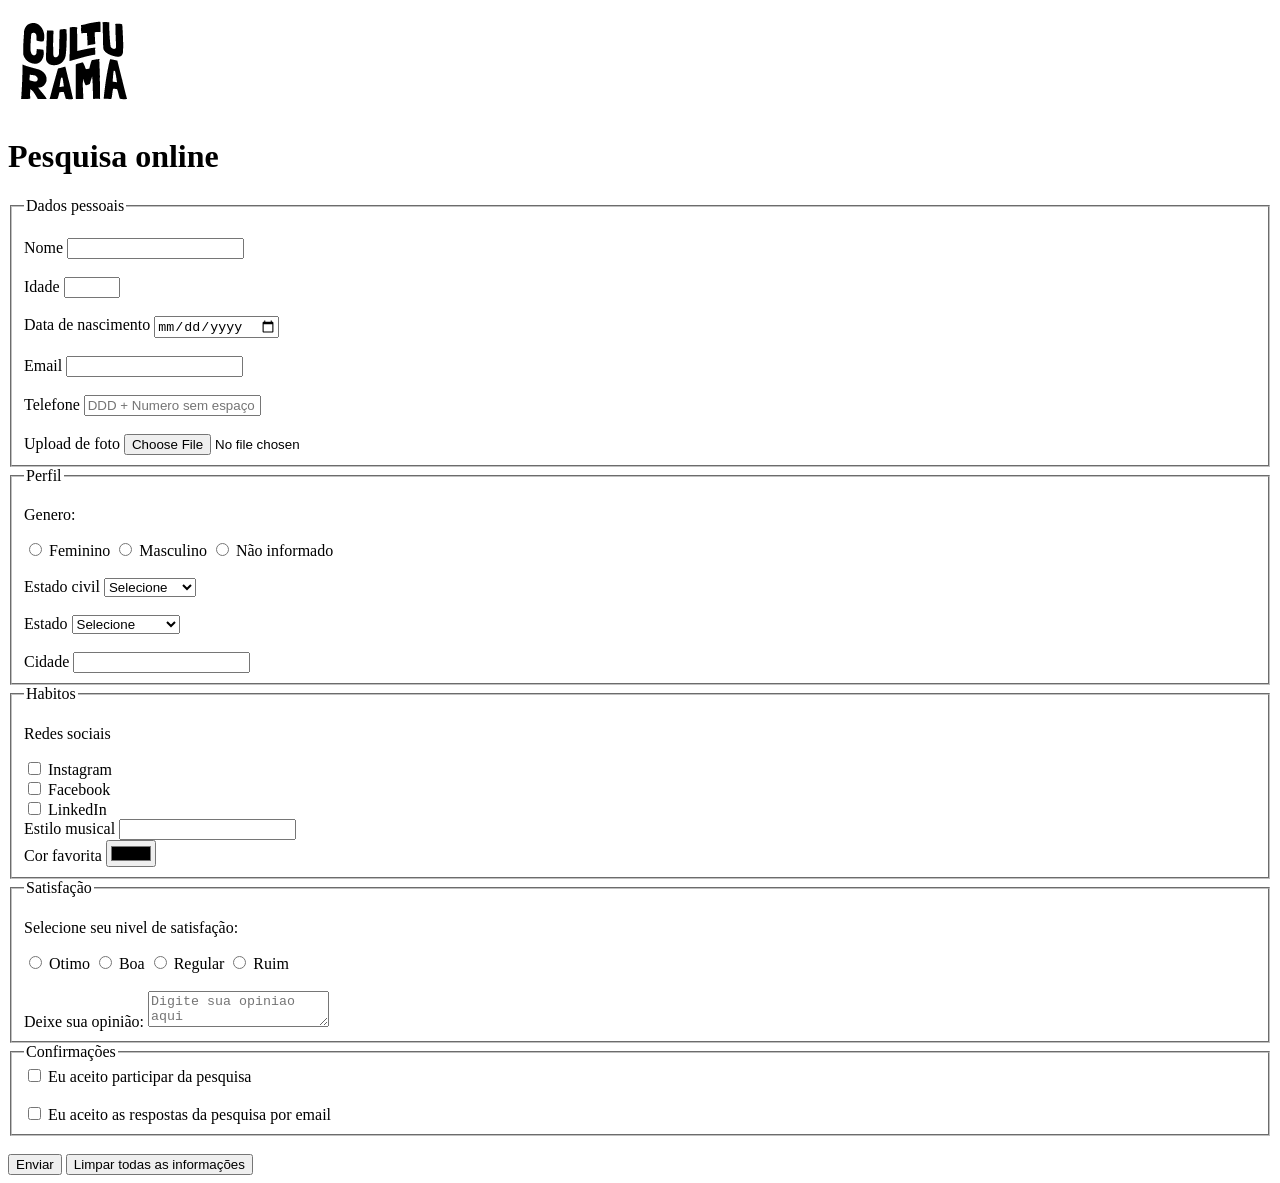
==== HTML - CSS/pesquisa-culturama/templates/index.html @ 2c3576d4 "Adiciona as fontes que serão usadas no projeto" ====
<!DOCTYPE html>
<html lang="pt-br">
<head>
    <meta charset="UTF-8">
    <meta name="viewport" content="width=device-width, initial-scale=1.0">
    <link rel="stylesheet" href="/HTML - CSS/pesquisa-culturama/css/style.css">
    <link rel="icon" href="culturama-favico.png">

    <link rel="preconnect" href="https://fonts.googleapis.com">
    <link rel="preconnect" href="https://fonts.gstatic.com" crossorigin>
    <link href="https://fonts.googleapis.com/css2?family=Fjalla+One&family=Work+Sans&display=swap" rel="stylesheet">

    <title>Pesquisa Culturama</title>
</head>
<body>
    <header>
        <img src="/HTML - CSS/pesquisa-culturama/img/logo-culturama.png" alt="Logo da culturama">
        <h1>Pesquisa online</h1>
    </header>
    <main>
        <section>
            <form action="#" method="get">

                <fieldset>
                    <legend>Dados pessoais</legend>
                    <br>
                    <label for="name">Nome</label>
                    <input id="name" type="text" name="userName" required>
                    <br><br>
                    <label for="age">Idade</label>
                    <input id="age" type="number" name="userAge" required min="12" max="100">
                    <br><br>
                    <label for="birthDate">Data de nascimento</label>
                    <input id="birthDate" type="date" name="userBirthDate">
                    <br><br>
                    <label for="userEmail">Email</label>
                    <input id="userEmail" type="email" name="nameUserEmail" required>
                    <br><br>
                    <label for="userPhoneNumber">Telefone</label>
                    <input id="userPhoneNumber" type="tel" name="nameUserPhoneNumber" pattern="[0-9]{11}" placeholder="DDD + Numero sem espaço ou hifen">
                    <br><br>
                    <label for="userImage">Upload de foto</label>
                    <input id="userImage" type="file" accept="image/*" name="nameUserImage">
                    <br>
                </fieldset>

                <fieldset>
                    <legend>Perfil</legend>
                    
                    <p>Genero: </p>
                    
                    <input id="fem" type="radio" name="userGener" value="feminino">
                    <label for="fem">Feminino</label>
                    
                    <input id="mal" type="radio" name="userGener" value="masculino">
                    <label for="mal">Masculino</label>
                    
                    <input id="noDef" type="radio" name="userGener" value="nao-informado">
                    <label for="noDef">Não informado</label>
                    
                    <br><br>
                    <label for="estadoCivil">Estado civil</label>
                    <select name="maritalStatus" id="estadoCivil">
                        <option value="nao-informado">Selecione</option>
                        <option value="casado">Casado</option>
                        <option value="namorando">Namorando</option>
                        <option value="solteiro">Solteiro</option>
                    </select>
                    <br><br>
                    <label for="estado">Estado</label>
                    <select name="userState" id="estado" required>
                        <option value="nao-informado">Selecione</option>
                        <option value="espirito-santo">Espirito Santo</option>
                        <option value="minas-gerais">Minas Gerais</option>
                        <option value="rio-de-janeiro">Rio de Janeiro</option>
                        <option value="sao-paulo">São Paulo</option>
                    </select>
                    <br><br>
                    <label for="userCity">Cidade</label>
                    <input id="userCity" type="text" name="nameUserCity" required>
                </fieldset>

                <fieldset>
                    <legend>Habitos</legend>
                    <p>Redes sociais</p>
                    <input type="checkbox" id="instagram" name="redeSocial" value="redeInstagram">
                    <label for="instagram">Instagram</label>
                    <br>
                    <input type="checkbox" id="facebook" name="redeSocial" value="redeFacebook">
                    <label for="facebook">Facebook</label>
                    <br>
                    <input type="checkbox" id="linkedin" name="redeSocial" value="redeLinkedin">
                    <label for="linkedin">LinkedIn</label>
                    <br>
                    <label for="musicStyle">Estilo musical</label>
                    <input list="styleTypes" id="musicStyle" type="text" name="userMusicStyle">
                    <datalist id="styleTypes">
                        <option value="rock"></option>
                        <option value="mpb"></option>
                        <option value="axe"></option>
                    </datalist>
                    <br>
                    <label for="color">Cor favorita</label>
                    <input id="color" type="color" name="userColor">
                </fieldset>
                <fieldset>
                    <legend>Satisfação</legend>
                    
                    <p>Selecione seu nivel de satisfação: </p>
                    
                    <input id="otimoSatisfacao" type="radio" name="userSatisfacao" value="otimo">
                    <label for="otimoSatisfacao">Otimo</label>
                    
                    <input id="boaSatisfacao" type="radio" name="userSatisfacao" value="boa">
                    <label for="boaSatisfacao">Boa</label>
                    
                    <input id="regularSatisfacao" type="radio" name="userSatisfacao" value="regular">
                    <label for="regularSatisfacao">Regular</label>
                    
                    <input id="ruimSatisfacao" type="radio" name="userSatisfacao" value="ruim">
                    <label for="ruimSatisfacao">Ruim</label>
                    
                    <br><br>
                    
                    <label for="opiniao">Deixe sua opinião:</label>
                    <textarea name="userOpiniao" id="opiniao" placeholder="Digite sua opiniao aqui"></textarea>

                </fieldset>
                <fieldset>
                    <legend>Confirmações</legend>
                    <input type="checkbox" name="userLgpd" id="userLgpdTerm" value="accepted" required>
                    <label for="userLgpdTerm">Eu aceito participar da pesquisa</label>
                    <br><br>
                    <input type="checkbox" name="userGetResult" id="userResult" value="accepted">
                    <label for="userResult">Eu aceito as respostas da pesquisa por email</label>
                </fieldset>
                <br>
                <button type="submit">Enviar</button>
                <button type="reset">Limpar todas as informações</button>
            </form>
        </section>
    </main>
    <footer></footer>
</body>
</html>
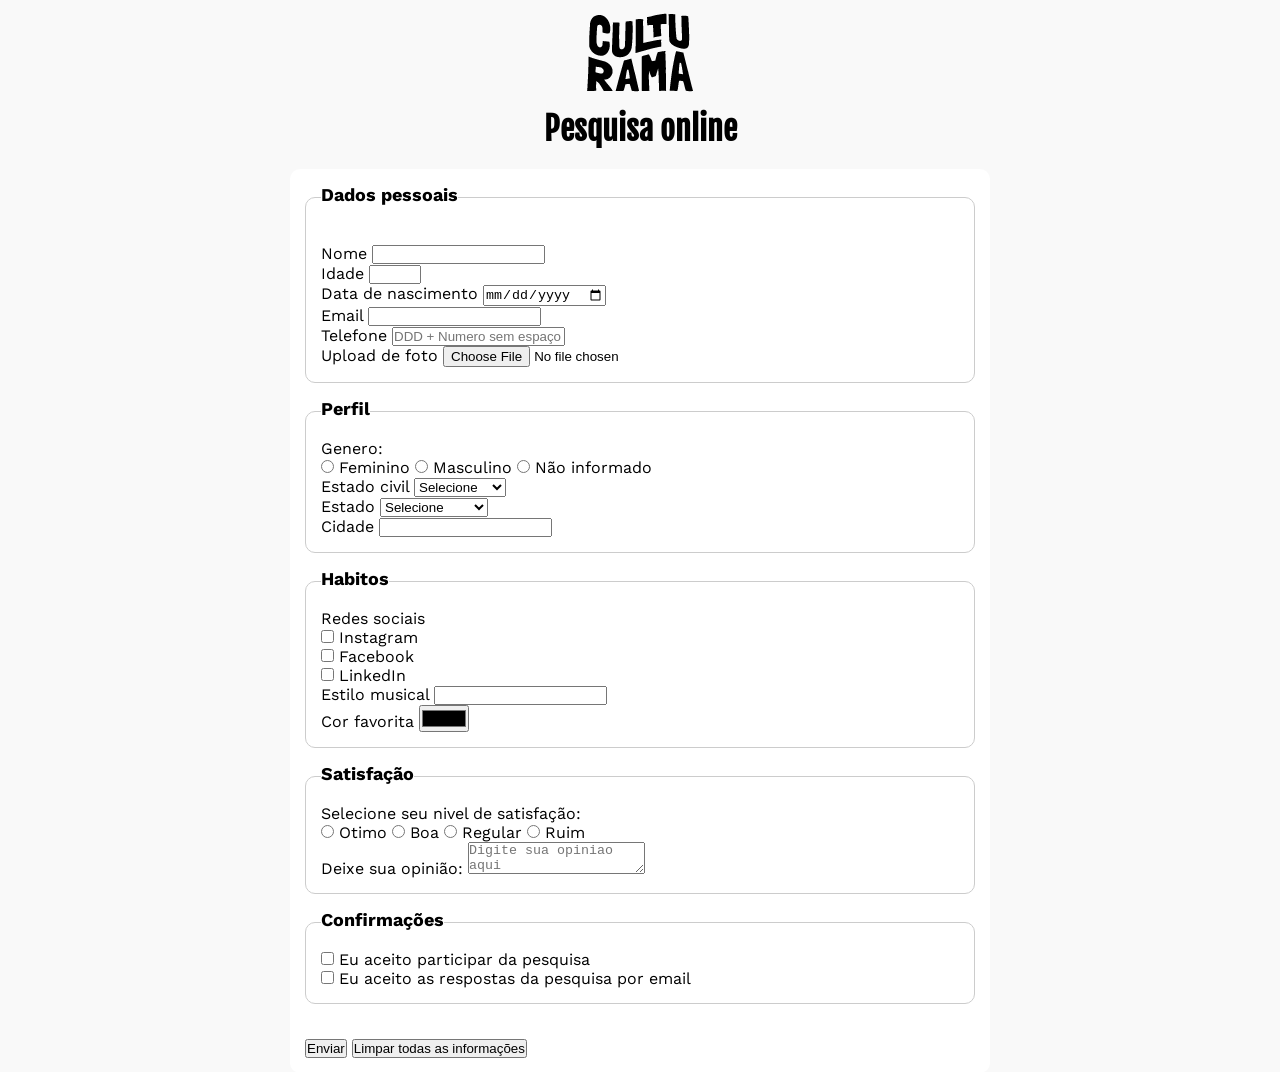
==== commit be1bbec5: "Estilização basica do projeto" ====
--- a/HTML - CSS/pesquisa-culturama/templates/index.html
+++ b/HTML - CSS/pesquisa-culturama/templates/index.html
@@ -13,11 +13,11 @@
     <title>Pesquisa Culturama</title>
 </head>
 <body>
-    <header>
-        <img src="/HTML - CSS/pesquisa-culturama/img/logo-culturama.png" alt="Logo da culturama">
-        <h1>Pesquisa online</h1>
-    </header>
     <main>
+        <header>
+            <img src="/HTML - CSS/pesquisa-culturama/img/logo-culturama.png" alt="Logo da culturama">
+            <h1>Pesquisa online</h1>
+        </header>
         <section>
             <form action="#" method="get">
 
@@ -26,19 +26,19 @@
                     <br>
                     <label for="name">Nome</label>
                     <input id="name" type="text" name="userName" required>
-                    <br><br>
+                    <br>
                     <label for="age">Idade</label>
                     <input id="age" type="number" name="userAge" required min="12" max="100">
-                    <br><br>
+                    <br>
                     <label for="birthDate">Data de nascimento</label>
                     <input id="birthDate" type="date" name="userBirthDate">
-                    <br><br>
+                    <br>
                     <label for="userEmail">Email</label>
                     <input id="userEmail" type="email" name="nameUserEmail" required>
-                    <br><br>
+                    <br>
                     <label for="userPhoneNumber">Telefone</label>
                     <input id="userPhoneNumber" type="tel" name="nameUserPhoneNumber" pattern="[0-9]{11}" placeholder="DDD + Numero sem espaço ou hifen">
-                    <br><br>
+                    <br>
                     <label for="userImage">Upload de foto</label>
                     <input id="userImage" type="file" accept="image/*" name="nameUserImage">
                     <br>
@@ -58,7 +58,7 @@
                     <input id="noDef" type="radio" name="userGener" value="nao-informado">
                     <label for="noDef">Não informado</label>
                     
-                    <br><br>
+                    <br>
                     <label for="estadoCivil">Estado civil</label>
                     <select name="maritalStatus" id="estadoCivil">
                         <option value="nao-informado">Selecione</option>
@@ -66,7 +66,7 @@
                         <option value="namorando">Namorando</option>
                         <option value="solteiro">Solteiro</option>
                     </select>
-                    <br><br>
+                    <br>
                     <label for="estado">Estado</label>
                     <select name="userState" id="estado" required>
                         <option value="nao-informado">Selecione</option>
@@ -75,7 +75,7 @@
                         <option value="rio-de-janeiro">Rio de Janeiro</option>
                         <option value="sao-paulo">São Paulo</option>
                     </select>
-                    <br><br>
+                    <br>
                     <label for="userCity">Cidade</label>
                     <input id="userCity" type="text" name="nameUserCity" required>
                 </fieldset>
@@ -120,7 +120,7 @@
                     <input id="ruimSatisfacao" type="radio" name="userSatisfacao" value="ruim">
                     <label for="ruimSatisfacao">Ruim</label>
                     
-                    <br><br>
+                    <br>
                     
                     <label for="opiniao">Deixe sua opinião:</label>
                     <textarea name="userOpiniao" id="opiniao" placeholder="Digite sua opiniao aqui"></textarea>
@@ -130,7 +130,7 @@
                     <legend>Confirmações</legend>
                     <input type="checkbox" name="userLgpd" id="userLgpdTerm" value="accepted" required>
                     <label for="userLgpdTerm">Eu aceito participar da pesquisa</label>
-                    <br><br>
+                    <br>
                     <input type="checkbox" name="userGetResult" id="userResult" value="accepted">
                     <label for="userResult">Eu aceito as respostas da pesquisa por email</label>
                 </fieldset>
@@ -140,6 +140,5 @@
             </form>
         </section>
     </main>
-    <footer></footer>
 </body>
 </html>
--- a/HTML - CSS/pesquisa-culturama/css/style.css
+++ b/HTML - CSS/pesquisa-culturama/css/style.css
@@ -0,0 +1,49 @@
+* {
+    margin: 0;
+    padding: 0;
+    box-sizing: border-box;
+}
+
+body {
+    background-color: #f9f9f9;
+    font-family: "Work Sans", sans-serif;
+}
+
+main {
+    width: 100%;
+    max-width: 700px;
+    margin: 0 auto;
+}
+
+header {
+    text-align: center;
+    margin-bottom: 20px;
+}
+
+h1 {
+    font-family: "Fjalla One", sans-serif;
+}
+
+form {
+    background-color: #FFFFFF;
+    padding: 15px;
+    border-radius: 10px;
+}
+
+fieldset {
+    padding: 15px;
+    border: 1px solid #CCCCCC;
+    border-radius: 10px;
+    margin-bottom: 15px;
+}
+
+legend {
+    font-weight: bold;
+    font-size: 18px;
+    padding: 0 0 5px;
+}
+
+/**
+font-family: "Work Sans", sans-serif;
+font-family: "Fjalla One", sans-serif;
+**/
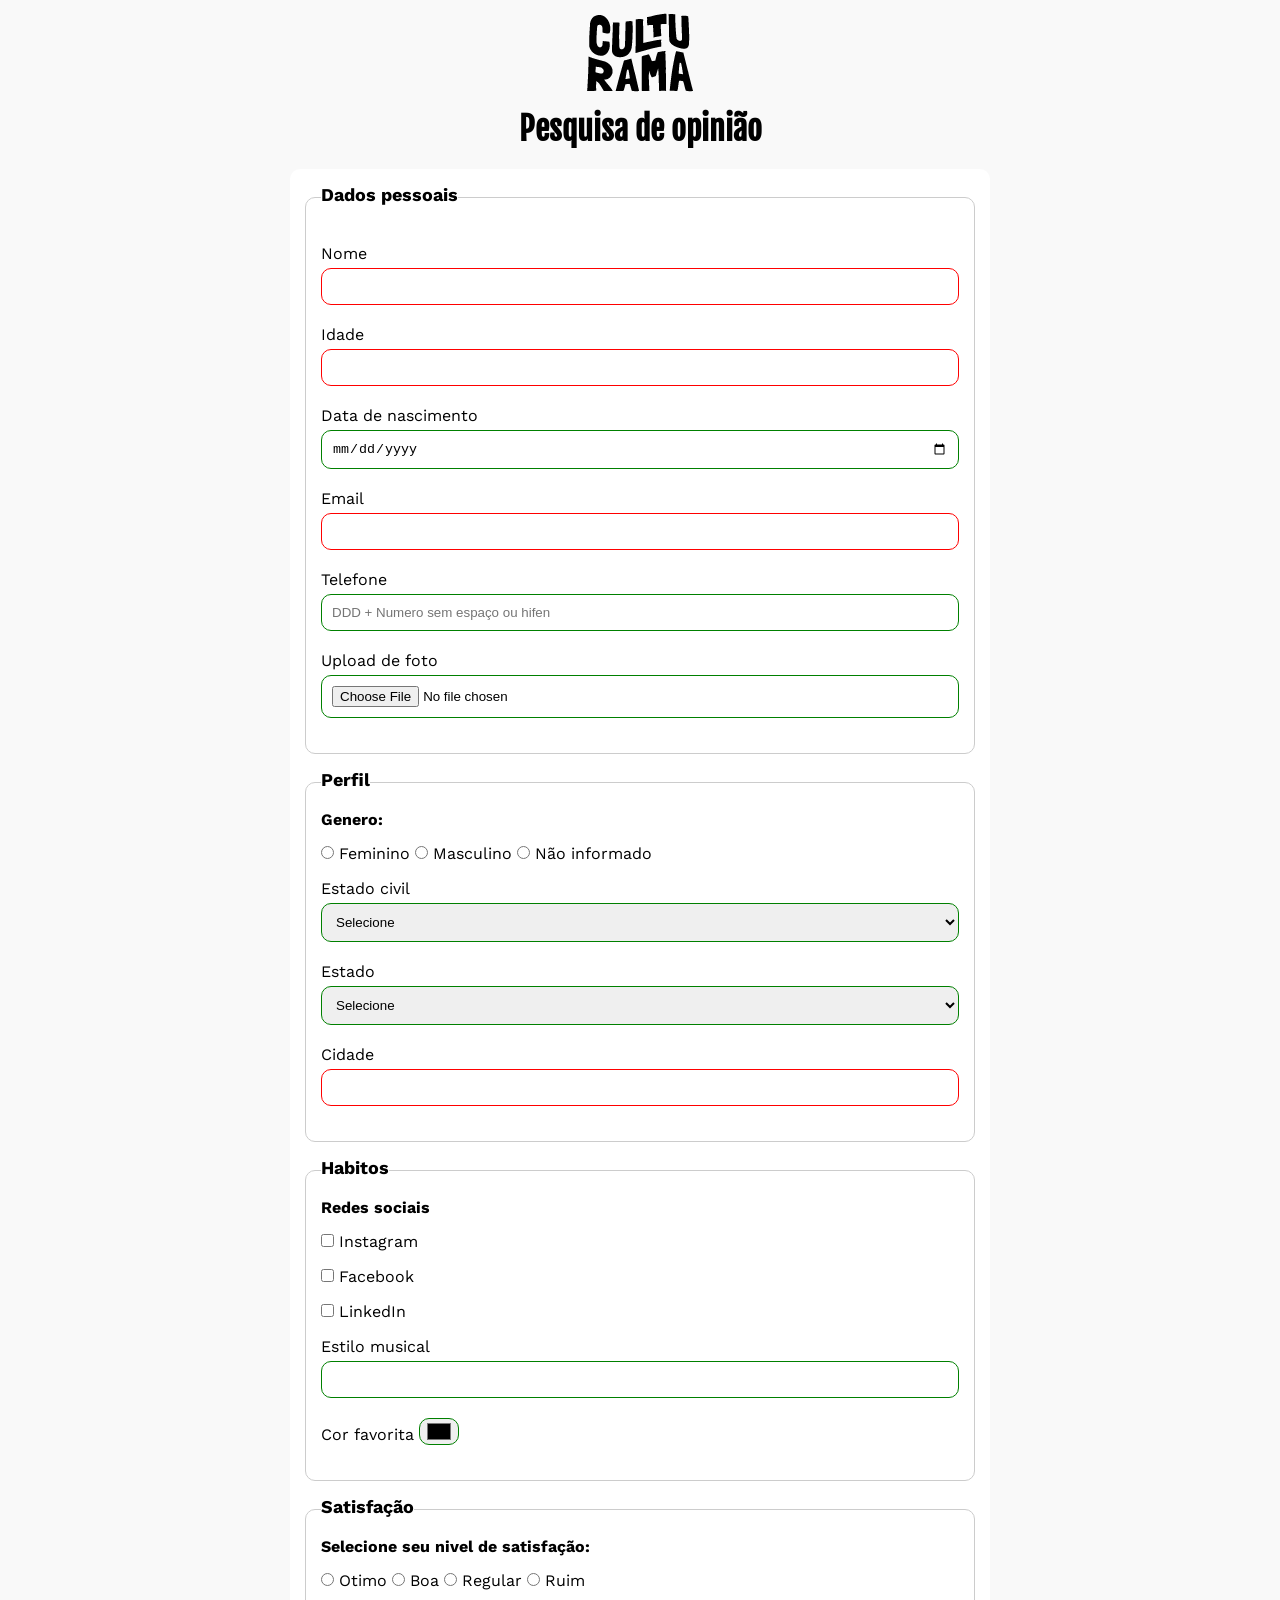
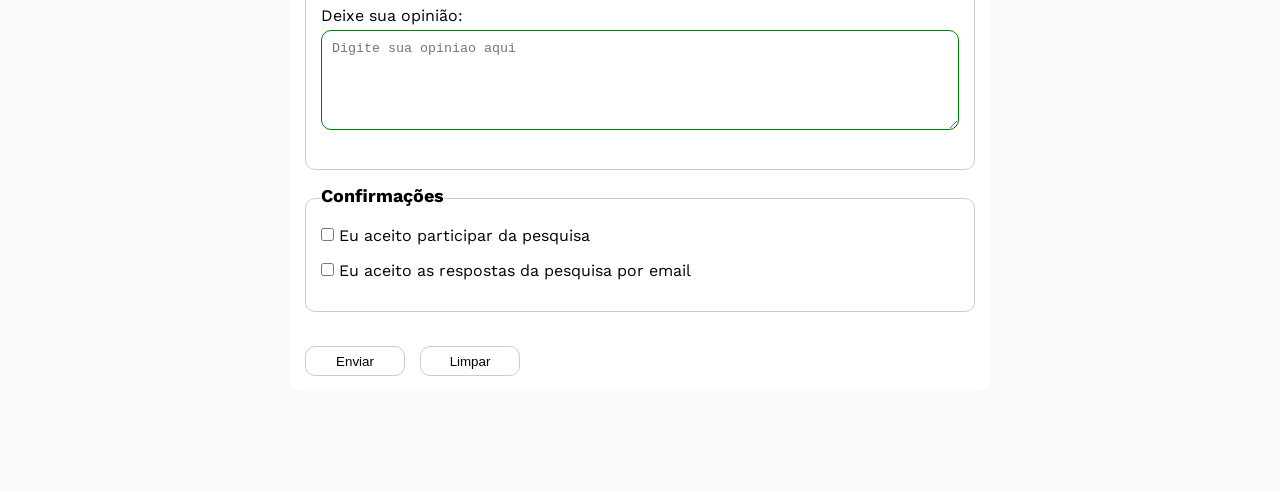
==== commit 310f1b4b: "Alterando titulo e adicionando novas estilizações em botoes" ====
--- a/HTML - CSS/pesquisa-culturama/templates/index.html
+++ b/HTML - CSS/pesquisa-culturama/templates/index.html
@@ -16,7 +16,7 @@
     <main>
         <header>
             <img src="/HTML - CSS/pesquisa-culturama/img/logo-culturama.png" alt="Logo da culturama">
-            <h1>Pesquisa online</h1>
+            <h1>Pesquisa de opinião</h1>
         </header>
         <section>
             <form action="#" method="get">
@@ -136,7 +136,7 @@
                 </fieldset>
                 <br>
                 <button type="submit">Enviar</button>
-                <button type="reset">Limpar todas as informações</button>
+                <button type="reset">Limpar</button>
             </form>
         </section>
     </main>
--- a/HTML - CSS/pesquisa-culturama/css/style.css
+++ b/HTML - CSS/pesquisa-culturama/css/style.css
@@ -28,6 +28,7 @@
     background-color: #FFFFFF;
     padding: 15px;
     border-radius: 10px;
+    margin-bottom: 100px;
 }
 
 fieldset {
@@ -43,6 +44,65 @@
     padding: 0 0 5px;
 }
 
+label {
+    display: inline-block;
+    margin-bottom: 5px;
+}
+
+p {
+    margin-bottom: 15px;
+    font-weight: bold;
+}
+
+input, select, textarea {
+    width: 100%;
+    padding: 10px;
+    margin-bottom: 20px;
+    border: 1px solid #CCCCCC;
+    border-radius: 10px;
+}
+
+textarea {
+    min-height: 100px;
+}
+
+input[type="radio"],input[type="checkbox"]{
+    width: auto;
+}
+
+input[type="color"] {
+    width: 40px;
+    padding: 0 5px;
+}
+
+input:invalid,select:invalid,textarea:invalid{
+    border-color: red;
+}
+
+input:valid,select:valid,textarea:valid{
+    border-color: green;
+}
+
+button {
+    width: 100px;
+    height: 30px;
+    margin-right: 10px;
+    background-color: white;
+    border: 1px solid #CCCCCC;
+    border-radius: 10px;
+    cursor: pointer;
+}
+
+button[type="submit"]:hover{
+    background-color: green;
+    color: white;
+}
+
+button[type="reset"]:hover{
+    background-color: blue;
+    color: white;
+}
+
 /**
 font-family: "Work Sans", sans-serif;
 font-family: "Fjalla One", sans-serif;
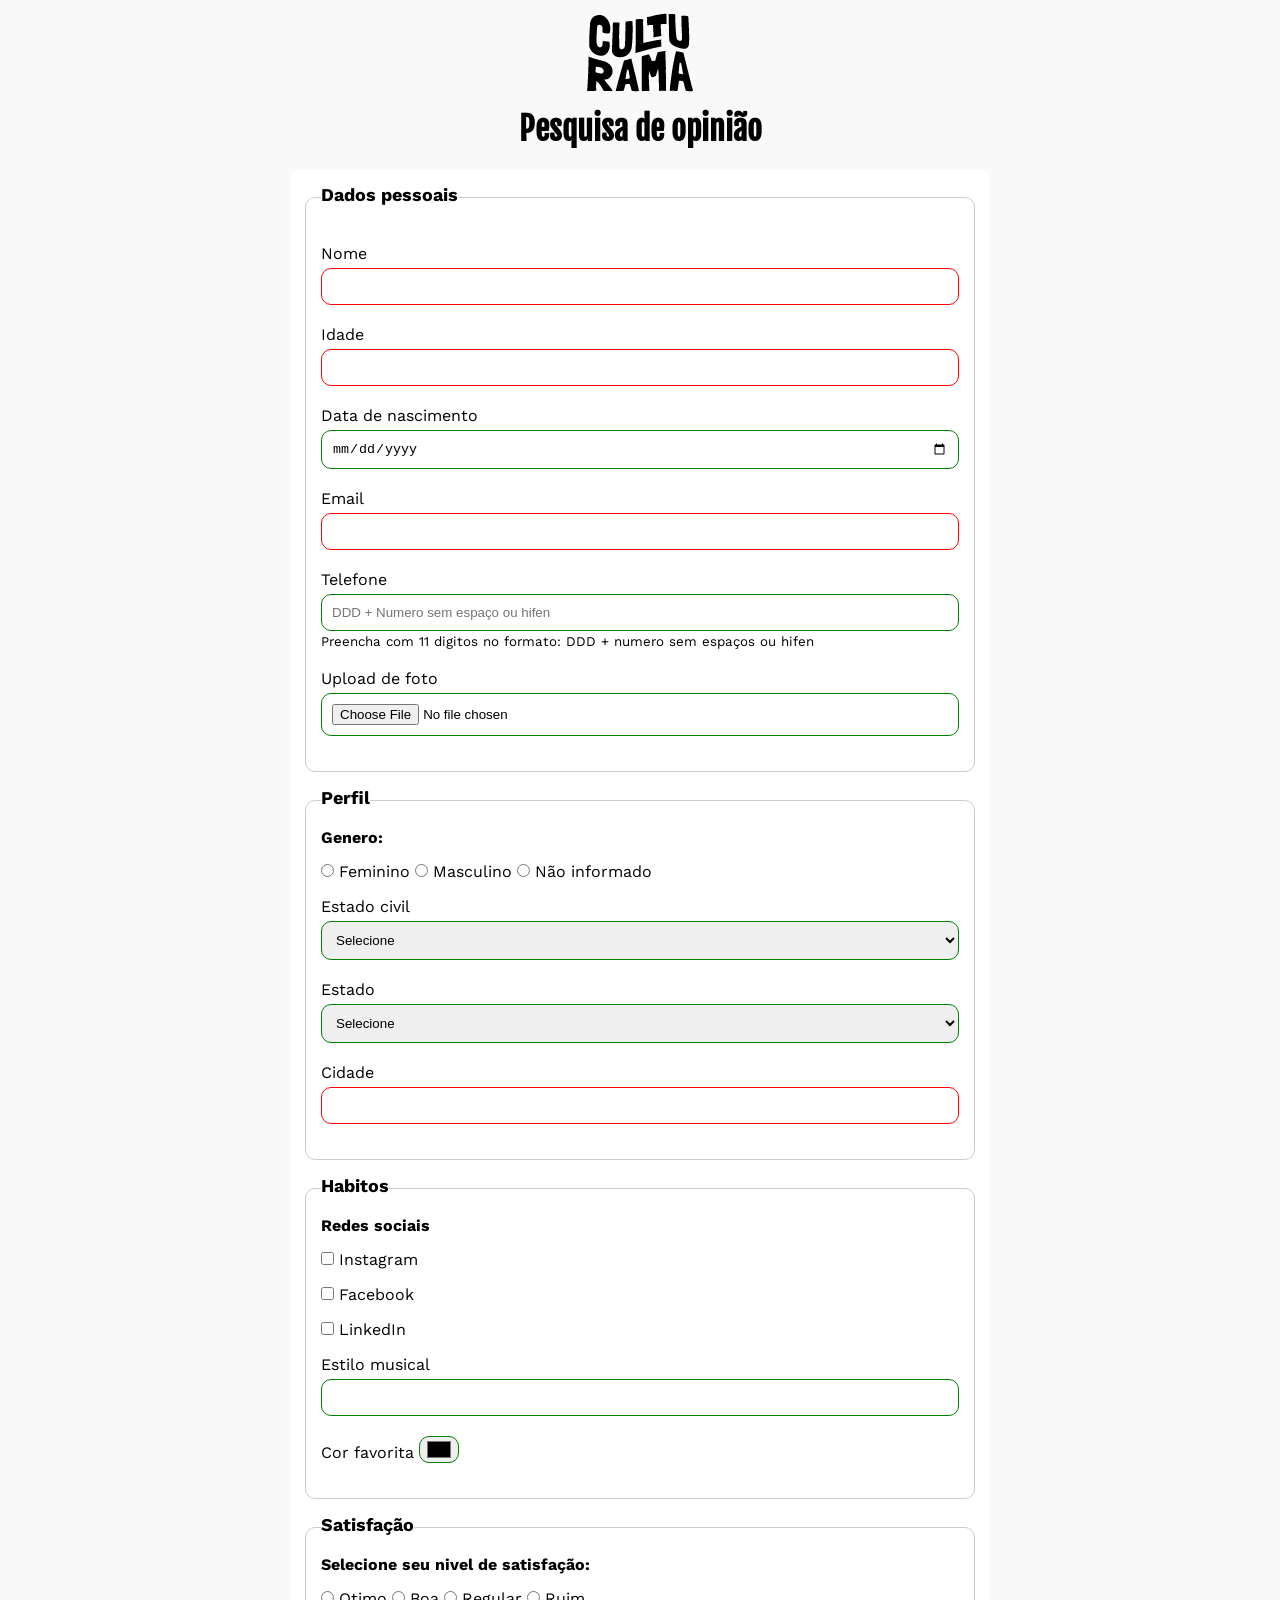
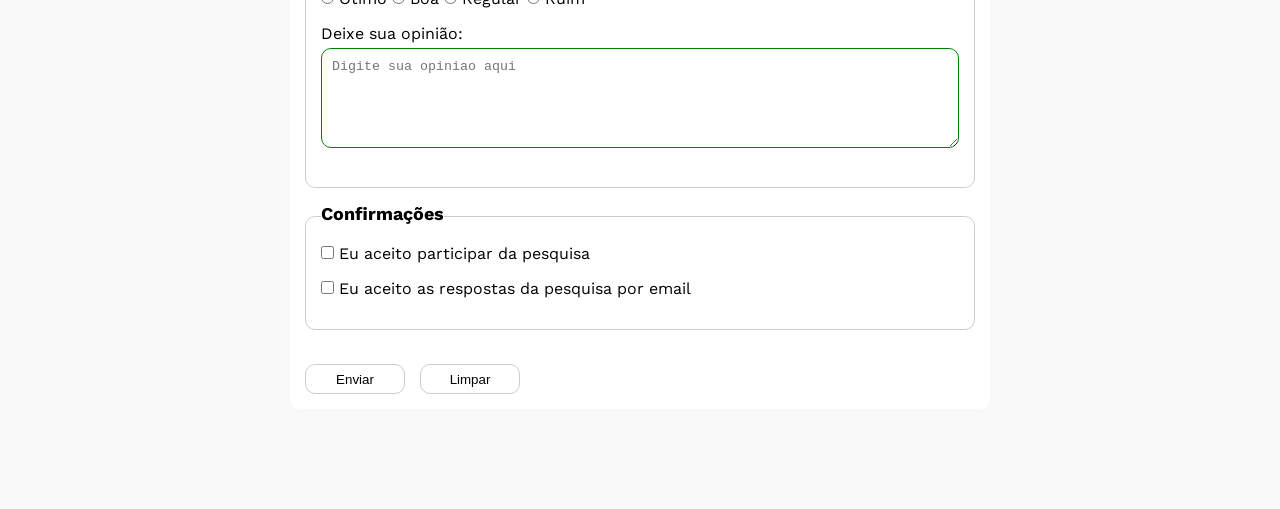
==== commit 1970ac94: "Adiciona aria ao campo de telefone" ====
--- a/HTML - CSS/pesquisa-culturama/templates/index.html
+++ b/HTML - CSS/pesquisa-culturama/templates/index.html
@@ -19,7 +19,7 @@
             <h1>Pesquisa de opinião</h1>
         </header>
         <section>
-            <form action="#" method="get">
+            <form action="sucesso.html" method="get">
 
                 <fieldset>
                     <legend>Dados pessoais</legend>
@@ -37,7 +37,8 @@
                     <input id="userEmail" type="email" name="nameUserEmail" required>
                     <br>
                     <label for="userPhoneNumber">Telefone</label>
-                    <input id="userPhoneNumber" type="tel" name="nameUserPhoneNumber" pattern="[0-9]{11}" placeholder="DDD + Numero sem espaço ou hifen">
+                    <input id="userPhoneNumber" type="tel" name="nameUserPhoneNumber" pattern="[0-9]{11}" placeholder="DDD + Numero sem espaço ou hifen" aria-describedby="phoneHelp">
+                    <small id="phoneHelp">Preencha com 11 digitos no formato: DDD + numero sem espaços ou hifen</small>
                     <br>
                     <label for="userImage">Upload de foto</label>
                     <input id="userImage" type="file" accept="image/*" name="nameUserImage">
--- a/HTML - CSS/pesquisa-culturama/css/style.css
+++ b/HTML - CSS/pesquisa-culturama/css/style.css
@@ -2,6 +2,16 @@
     margin: 0;
     padding: 0;
     box-sizing: border-box;
+}
+
+.sucesso{
+    color: green;
+    font-weight: bold;
+    font-size: 50px;
+}
+
+a{
+    text-decoration: none;
 }
 
 body {
@@ -66,8 +76,17 @@
     min-height: 100px;
 }
 
+small {
+    margin-bottom: 20px;
+    display: inline-block;
+}
+
 input[type="radio"],input[type="checkbox"]{
     width: auto;
+}
+
+input[type="tel"]{
+    margin-bottom: 0;
 }
 
 input[type="color"] {
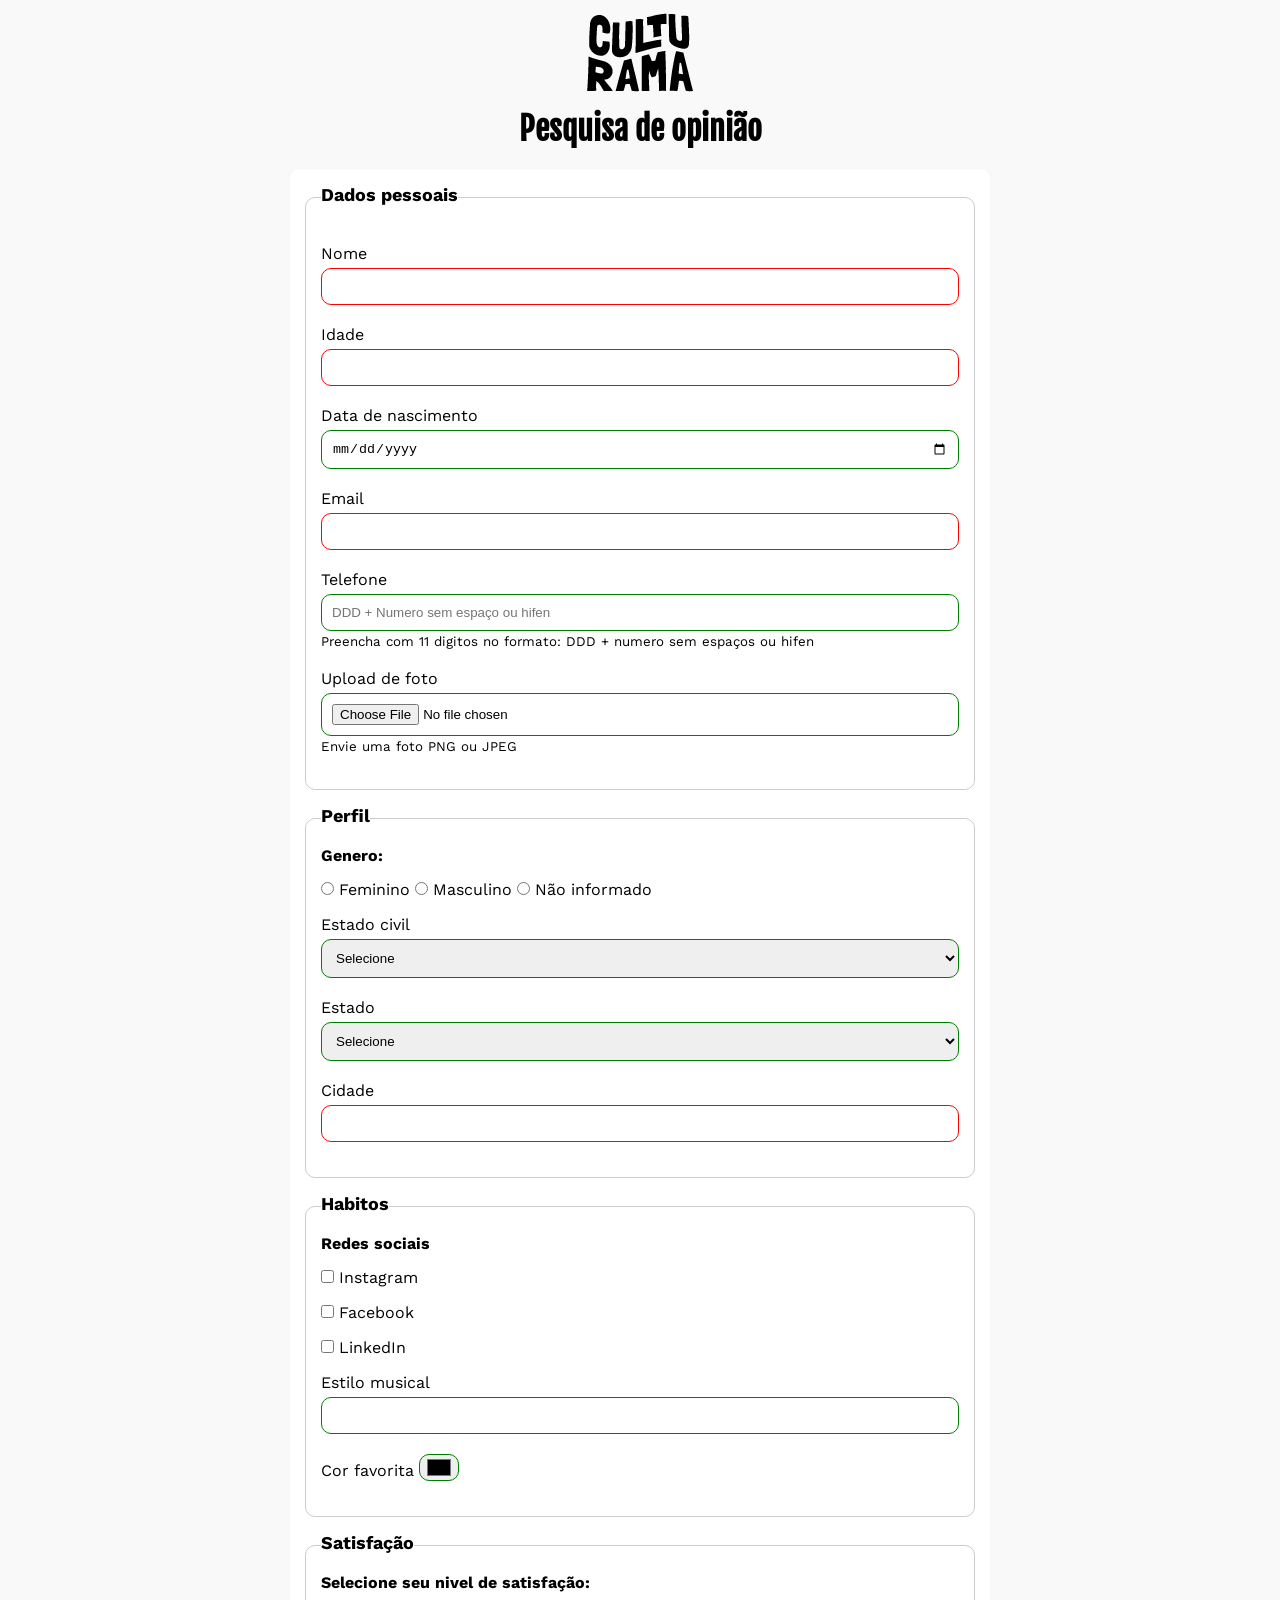
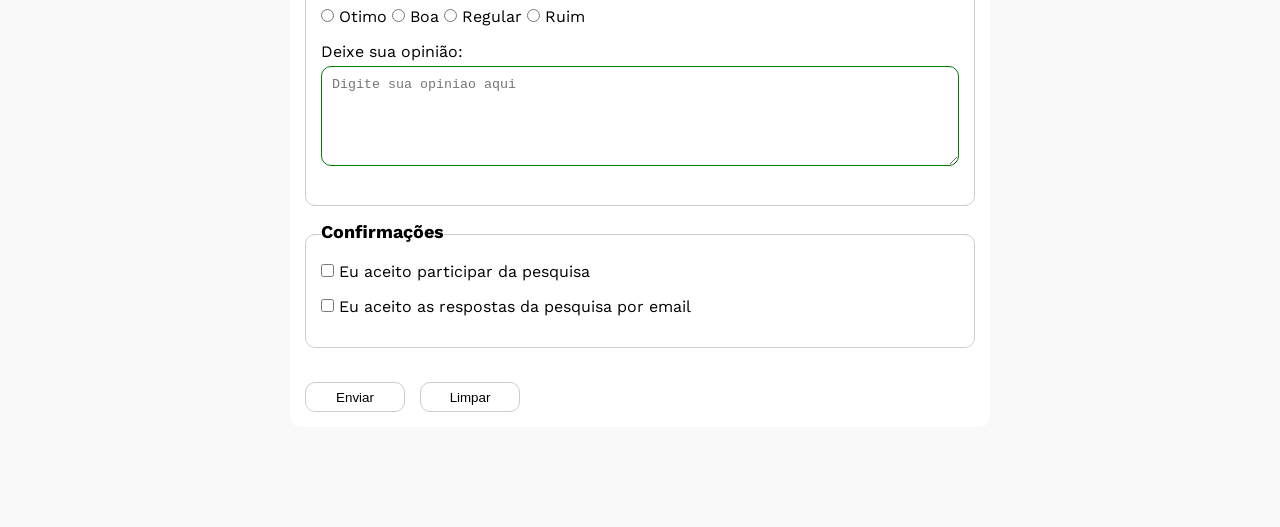
==== commit 513afc85: "Adiciona aria ao campo de adicionar imagem" ====
--- a/HTML - CSS/pesquisa-culturama/templates/index.html
+++ b/HTML - CSS/pesquisa-culturama/templates/index.html
@@ -41,7 +41,8 @@
                     <small id="phoneHelp">Preencha com 11 digitos no formato: DDD + numero sem espaços ou hifen</small>
                     <br>
                     <label for="userImage">Upload de foto</label>
-                    <input id="userImage" type="file" accept="image/*" name="nameUserImage">
+                    <input id="userImage" type="file" accept="image/*" name="nameUserImage" aria-describedby="imageHelp">
+                    <small id="imageHelp">Envie uma foto PNG ou JPEG</small>
                     <br>
                 </fieldset>
 
--- a/HTML - CSS/pesquisa-culturama/css/style.css
+++ b/HTML - CSS/pesquisa-culturama/css/style.css
@@ -85,7 +85,7 @@
     width: auto;
 }
 
-input[type="tel"]{
+input[type="tel"],input[type="file"]{
     margin-bottom: 0;
 }
 
